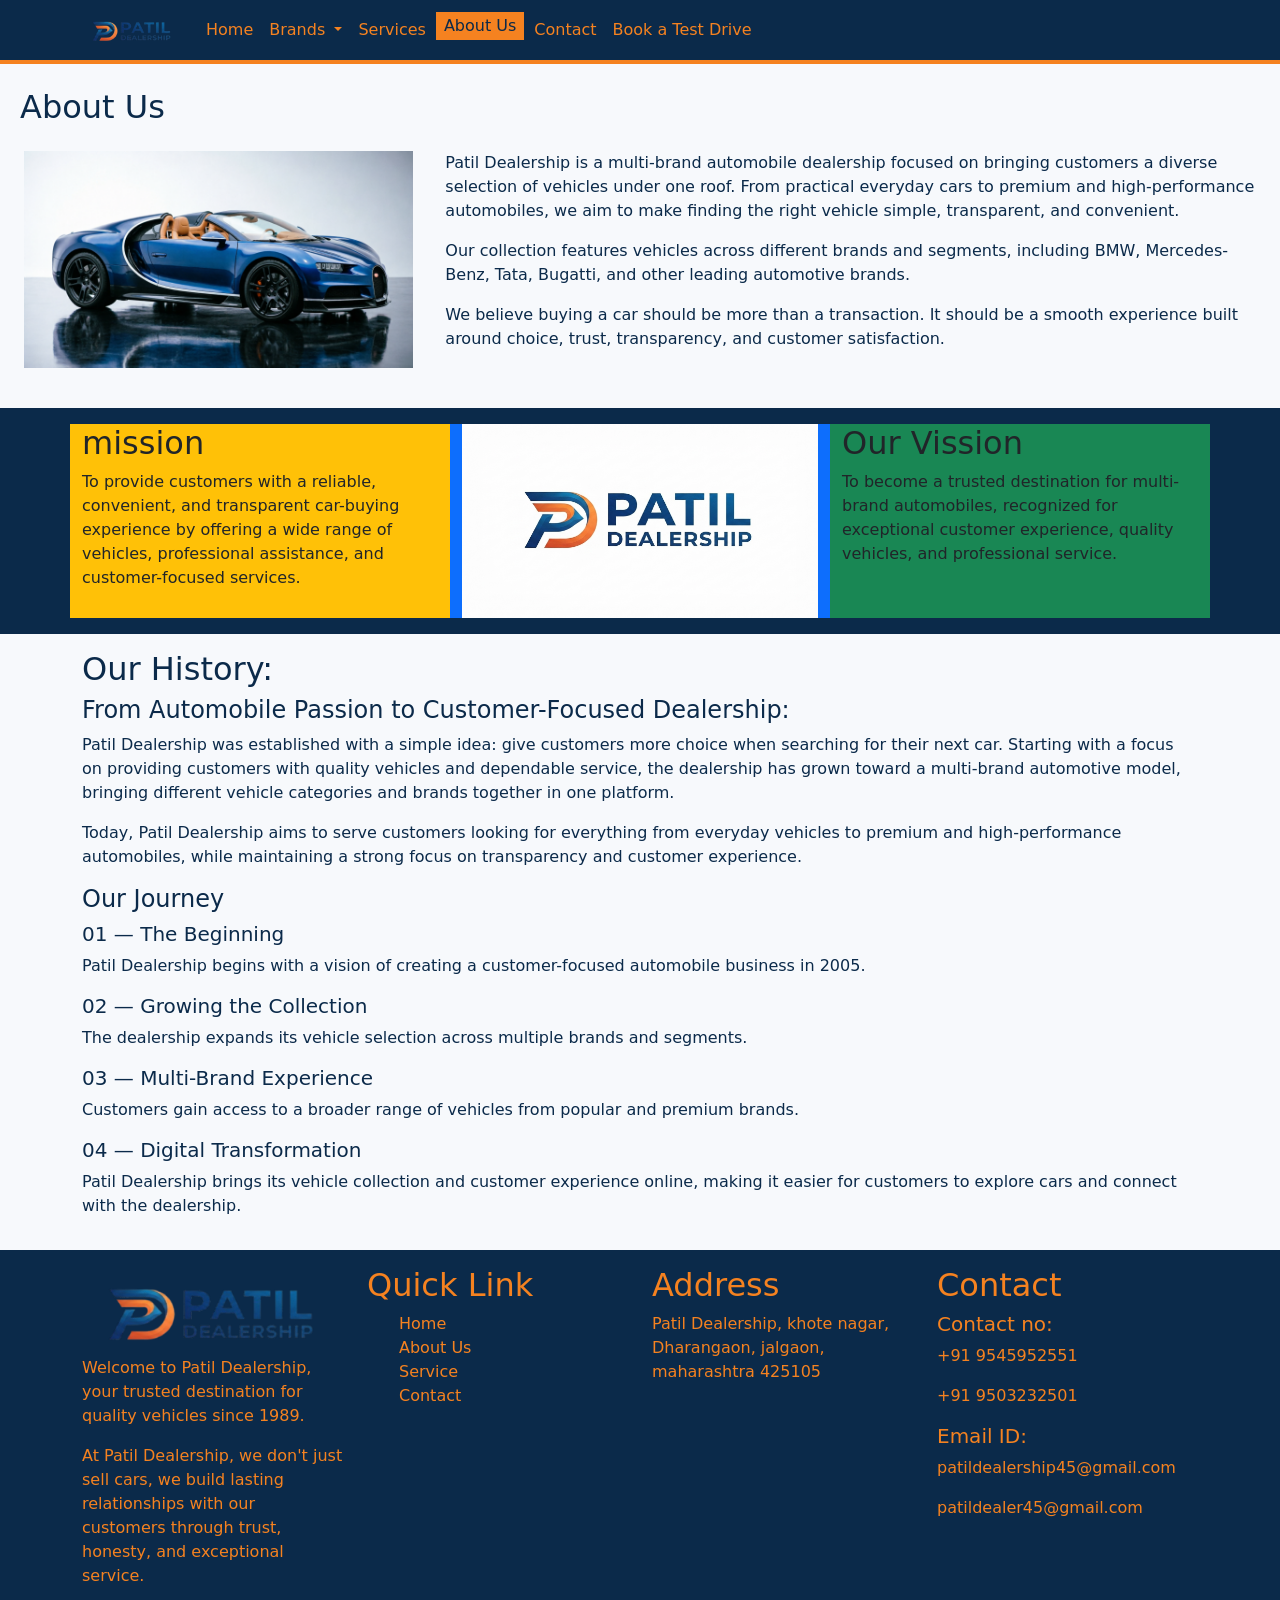
==== about.html @ 998c2dd3 "practice" ====
<!doctype html>
<html lang="en">
    <head>
        <meta charset="utf-8">
        <meta name="viewport" content="width=device-width, initial-scale=1">
        <title>Index</title>

        <link
            href="https://cdn.jsdelivr.net/npm/bootstrap@5.3.8/dist/css/bootstrap.min.css"
            rel="stylesheet"
            integrity="sha384-sRIl4kxILFvY47J16cr9ZwB07vP4J8+LH7qKQnuqkuIAvNWLzeN8tE5YBujZqJLB"
            crossorigin="anonymous">

        <link rel="stylesheet" href="css/style.css">
    </head>
    <body class="primary-bg">
        <header>
            <nav class="navbar navbar-expand-lg secondery-bg">
                <div class="container">
                    <a class="navbar-brand" href="#"><img src="images/logo.png"
                            alt width="100"></a>
                    <button class="navbar-toggler" type="button"
                        data-bs-toggle="collapse"
                        data-bs-target="#navbarSupportedContent"
                        aria-controls="navbarSupportedContent"
                        aria-expanded="false" aria-label="Toggle navigation">
                        <span class="navbar-toggler-icon"></span>
                    </button>
                    <div class="collapse navbar-collapse"
                        id="navbarSupportedContent">
                        <ul class="navbar-nav me-auto mb-2 mb-lg-0">
                            <li class="nav-item ">
                                <a class="nav-link text-nav secondery-text"
                                    href="index.html">Home</a>
                            </li>
                            <li class="nav-item dropdown">
                                <a
                                    class="nav-link text-nav dropdown-toggle secondery-text"
                                    href="#"
                                    role="button" data-bs-toggle="dropdown"
                                    aria-expanded="false">
                                    Brands
                                </a>
                                <ul class="dropdown-menu">
                                    <li><a
                                            class="dropdown-item text-nav secondery-text"
                                            href="#">BMW</a></li>
                                    <li><a
                                            class="dropdown-item text-nav secondery-text"
                                            href="#">Mercedes-Benz</a></li>
                                    <li><a
                                            class="dropdown-item text-nav secondery-text"
                                            href="#">Audi</a></li>
                                    <li><a
                                            class="dropdown-item text-nav secondery-text"
                                            href="#">Tata</a></li>
                                </ul>
                            </li>

                            <!-- <li class="nav-item dropdown">
                                <a class="nav-link text-nav dropdown-toggle"
                                    href="#"
                                    role="button" data-bs-toggle="dropdown"
                                    aria-expanded="false">
                                    SERVICES
                                </a>
                                <ul class="dropdown-menu">
                                    <li><a class="dropdown-item text-nav"
                                            href="#">Car Service</a></li>
                                    <li><a class="dropdown-item text-nav"
                                            href="#">Maintenance</a></li>
                                    <li><a class="dropdown-item text-nav"
                                            href="#">Genuine Spare
                                            Parts</a></li>
                                </ul>
                            </li> -->

                            <li class="nav-item">
                                <a class="nav-link text-nav secondery-text"
                                    href="services.html">Services</a>
                            </li>

                            <li class="nav-item ">
                                <a
                                    class="nav-link text-nav secondery-text active-menu"
                                    href="about.html">About
                                    Us</a>
                            </li>

                            <!-- <li class="nav-item dropdown">
                                <a class="nav-link text-nav dropdown-toggle"
                                    href="#"
                                    role="button" data-bs-toggle="dropdown"
                                    aria-expanded="false">
                                    SERVICES
                                </a>
                                <ul class="dropdown-menu">
                                    <li><a class="dropdown-item text-nav"
                                            href="#">Photo</a></li>
                                    <li><a class="dropdown-item text-nav"
                                            href="#">Video</a></li>
                                </ul>
                            </li> -->

                            <li class="nav-item">
                                <a class="nav-link text-nav secondery-text"
                                    href="contact.html">Contact</a>
                            </li>

                            <li class="nav-item">
                                <a class="nav-link text-nav secondery-text"
                                    href="test_drive.html">Book a Test
                                    Drive</a></li>
                        </ul>
                    </div>
                </div>
            </nav>
        </header>

        <main>
            <!-- Section 1 about us start -->
            <section class=" pt-2">
                <div class="container-fluid ">
                    <div class="row p-2">
                        <h2 class="primary-text pt-2">About Us</h2>
                        <div class="col-md-4 p-3 ">
                            <img src="images/bugatti mistral2.png"
                                class="img-fluid ">
                        </div>
                        <div
                            class="col-md-8 p-3 section-bg primary-text  ">
                            <p>Patil Dealership is a multi-brand automobile
                                dealership focused on bringing customers a
                                diverse selection of vehicles under one roof.
                                From practical everyday cars to premium and
                                high-performance automobiles, we aim to make
                                finding the right vehicle simple, transparent,
                                and convenient.</p>
                            <p>Our collection features vehicles across different
                                brands and segments, including BMW,
                                Mercedes-Benz, Tata, Bugatti, and other leading
                                automotive brands.</p>
                            <p>We believe buying a car should be more than a
                                transaction. It should be a smooth experience
                                built around choice, trust, transparency, and
                                customer satisfaction.</p>
                        </div>
                    </div>
                </div>
            </section>
            <!-- Section 1 about us start -->

            <!-- section 2 start -->
            <section class="mt-3 secondery-bg p-3">
                <div class="container ">
                    <div class="row ">
                        <div class="col-4 bg-warning ">
                            <h2>mission</h2>
                            <p>To provide customers with a reliable, convenient,
                                and transparent car-buying experience by
                                offering a wide range of vehicles, professional
                                assistance, and customer-focused services.</p>
                        </div>
                        <div class="col-4 bg-primary">
                            <img src="images/1788269837958.png" alt="LOGO"
                                class="img-fluid">
                        </div>
                        <div class="col-4 bg-success">
                            <h2>Our Vission</h2>
                            <p>To become a trusted destination for multi-brand
                                automobiles, recognized for exceptional customer
                                experience, quality vehicles, and professional
                                service.</p>
                        </div>
                    </div>
                </div>
            </section>
            <!-- section 2 start -->

            <!-- section 3 history start -->
            <section class="mt-3">
                <div class="container ">
                    <div class="row">
                        <div class="col-md-12 primary-text">
                            <h2>Our History:</h2>
                            <h4>From Automobile Passion to Customer-Focused
                                Dealership:</h4>
                            <p>Patil Dealership was established with a simple
                                idea: give customers more choice when searching
                                for their next car. Starting with a focus on
                                providing customers
                                with quality vehicles and dependable service,
                                the dealership has grown toward a multi-brand
                                automotive model, bringing different vehicle
                                categories and brands together in one
                                platform.</p>
                            <p>Today, Patil Dealership aims to serve customers
                                looking for everything from everyday vehicles to
                                premium and high-performance automobiles, while
                                maintaining a strong focus on transparency and
                                customer experience.</p>

                            <h4>Our Journey</h4>

                            <h5>01 — The Beginning</h5>
                            <p>Patil Dealership begins with a vision of
                                creating a customer-focused automobile
                                business in 2005.</p>

                            <h5>02 — Growing the Collection</h5>
                            <p>
                                The dealership expands its vehicle selection
                                across multiple brands and segments.</p>

                            <h5> 03 — Multi-Brand Experience</h5>
                            <p>Customers gain access to a broader range of
                                vehicles from popular and premium brands.</p>

                            <h5> 04 — Digital Transformation</h5>
                            <p>Patil Dealership brings its vehicle collection
                                and customer experience online, making it easier
                                for customers to explore cars and connect with
                                the dealership.</p>

                        </div>
                    </div>
                </div>
            </section>
            <!-- section 3 history start -->
        </main>

        <footer class="secondery-bg mt-3 pt-3">
            <div class="container">
                <div class="row">
                    <div class="col-md-3 secondery-text">
                        <img src="images/logo.png" alt="logo" class="img-fluid">
                        <p>Welcome to Patil Dealership, your trusted destination
                            for quality vehicles since 1989. </p>
                        <p>At Patil
                            Dealership, we don't just sell cars, we build
                            lasting relationships with our customers through
                            trust, honesty, and exceptional service.</p>
                    </div>
                    <div class="col-md-3 secondery-text">
                        <h2>Quick Link</h2>
                        <ul class="list-style-none secondery-text">
                            <li><a href="index.html"
                                    class="nav-link">Home</a></li>
                            <li><a href="about.html" class="nav-link">About
                                    Us</a></li>
                            <li><a href="services.html"
                                    class="nav-link">Service</a></li>
                            <li><a href="contact.html" class="nav-link">Contact
                                </a></li>
                        </ul>
                    </div>
                    <div class="col-md-3 secondery-text">
                        <h2>Address </h2>
                        <p>Patil Dealership, khote nagar, Dharangaon, jalgaon,
                            maharashtra 425105</p>
                    </div>
                    <div class="col-md-3 secondery-text">
                        <h2>Contact </h2>
                        <h5>Contact no:</h5>
                        <p> +91 9545952551</p>
                        <p> +91 9503232501</p>
                        <h5>Email ID:</h5>
                        <p> patildealership45@gmail.com</p>
                        <p> patildealer45@gmail.com</p>
                    </div>
                </div>
            </div>
        </footer>

        <script
            src="https://cdn.jsdelivr.net/npm/bootstrap@5.3.8/dist/js/bootstrap.bundle.min.js"
            integrity="sha384-FKyoEForCGlyvwx9Hj09JcYn3nv7wiPVlz7YYwJrWVcXK/BmnVDxM+D2scQbITxI"
            crossorigin="anonymous"></script>
    </body>
</html>
---- css/style.css ----
header {
    position: sticky;
    top: 0px;
    z-index: 1000;
    border-bottom: 4px solid #F58220;
}

.primary-text {
    color: #0B2A4A;
}

.secondery-text {
    color: #F58220;
}

.primary-bg {
    background-color: #F7F9FC;
}

.secondery-bg {
    background-color: #0B2A4A;
}

.nav-link:hover {
    color: #0B2A4A;
    background-color: #F58220;
    border: 2px solid #0B2A4A;
    padding-top: 2px;
    padding-bottom: 2px;
}

.active-menu {
    color: #0B2A4A;
    background-color: #F58220;
    border: 2px solid #0B2A4A;
    padding-top: 2px;
    padding-bottom: 2px;
}


.secodery-btn {
    color: #0B2A4A;
    background-color: #F58220;
}

.secodery-btn:hover {
    color: #F58220;
    background-color: #0B2A4A;
    border: 4px solid #F58220;
}

.primary-btn {
    color: #F58220;
    background-color: #0B2A4A;
    border: 4px solid #F58220;
}

.primary-btn:hover {
    color: #0B2A4A;
    background-color: #F58220;
    border: 4px solid #0B2A4A;
}



.card {
    background-color: #F58220;
    color: #0B2A4A;
}

.card:hover {
    background-color: #0B2A4A;
    color: #F58220;
    border: 4px solid #F58220;
}

.list-style-none {
    list-style: none;
}
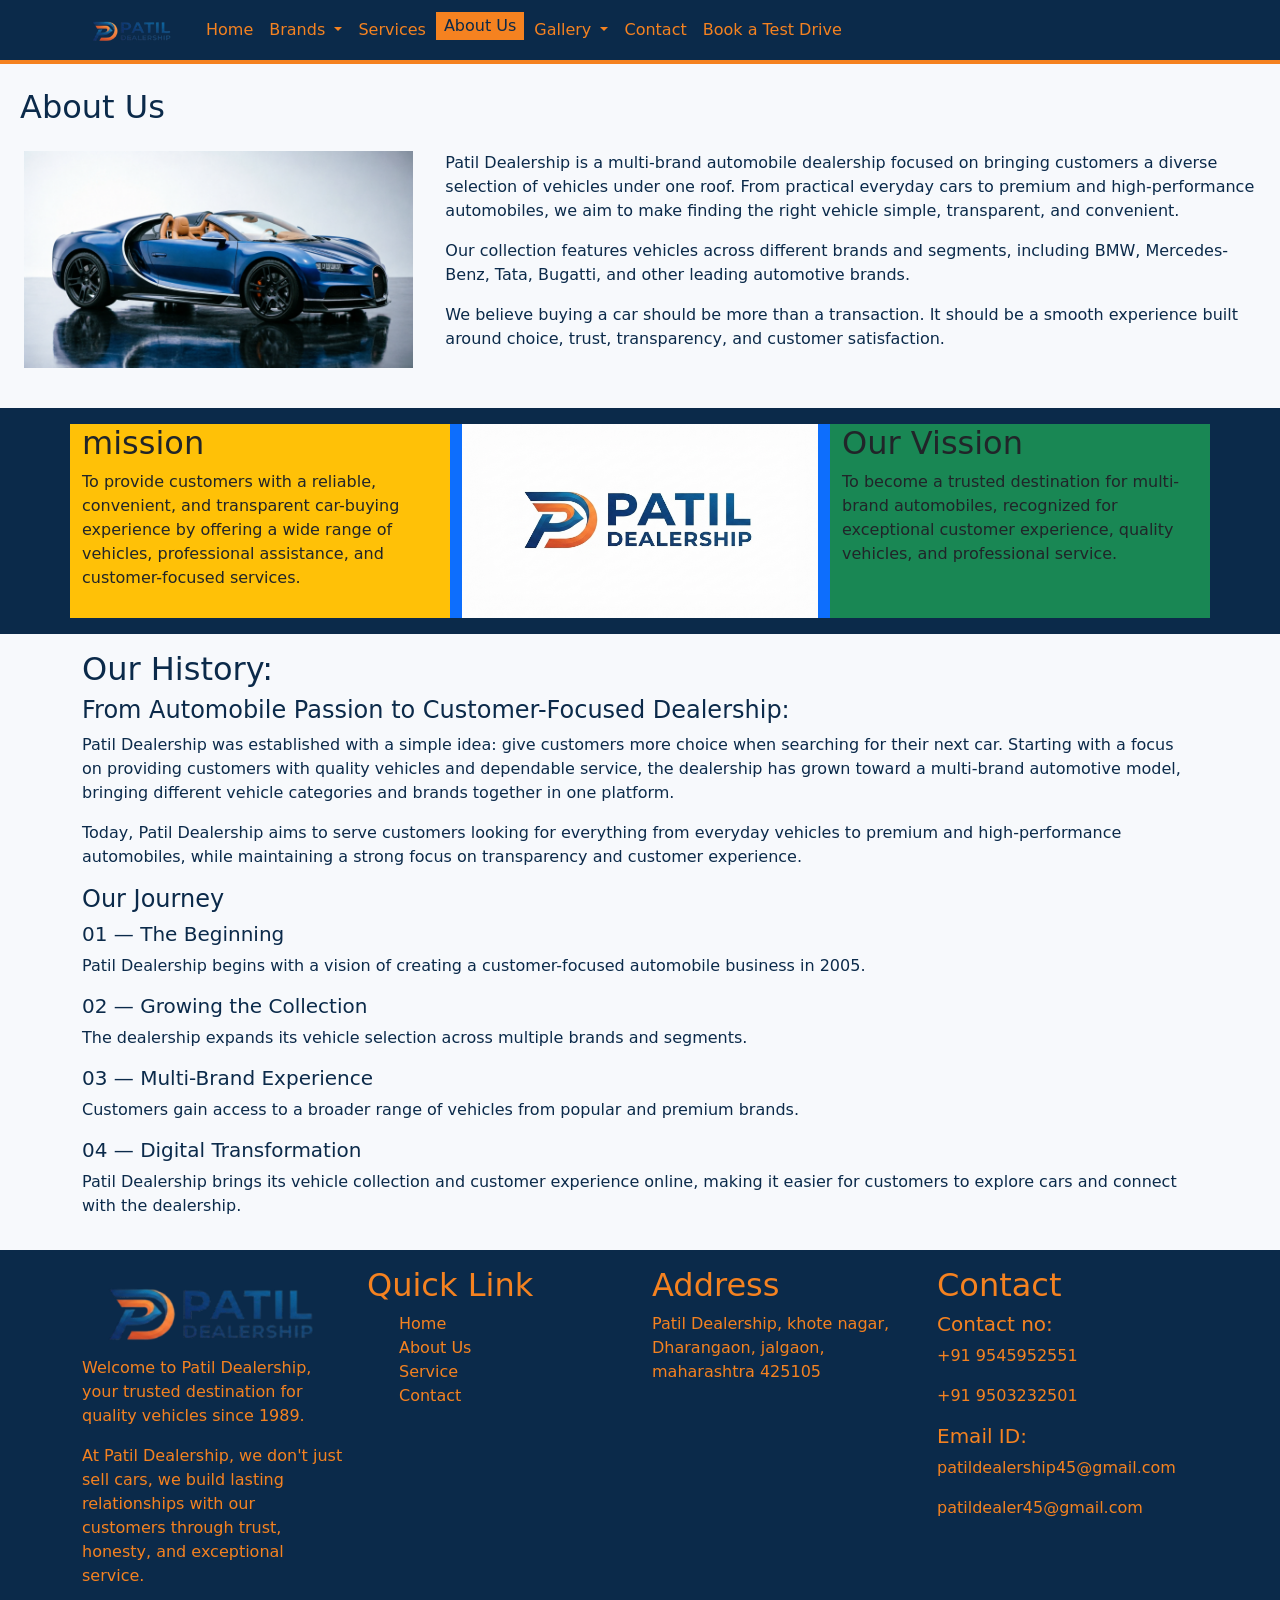
==== commit cee0e0be: "." ====
--- a/about.html
+++ b/about.html
@@ -87,20 +87,20 @@
                                     Us</a>
                             </li>
 
-                            <!-- <li class="nav-item dropdown">
-                                <a class="nav-link text-nav dropdown-toggle"
+                           <li class="nav-item dropdown">
+                                <a class="nav-link text-nav dropdown-toggle  secondery-text"
                                     href="#"
                                     role="button" data-bs-toggle="dropdown"
                                     aria-expanded="false">
-                                    SERVICES
+                                    Gallery
                                 </a>
                                 <ul class="dropdown-menu">
-                                    <li><a class="dropdown-item text-nav"
-                                            href="#">Photo</a></li>
-                                    <li><a class="dropdown-item text-nav"
-                                            href="#">Video</a></li>
+                                    <li><a class="dropdown-item text-nav  secondery-text"
+                                            href="photo.html">Photo</a></li>
+                                    <li><a class="dropdown-item text-nav  secondery-text"
+                                            href="video.html">Video</a></li>
                                 </ul>
-                            </li> -->
+                            </li>
 
                             <li class="nav-item">
                                 <a class="nav-link text-nav secondery-text"
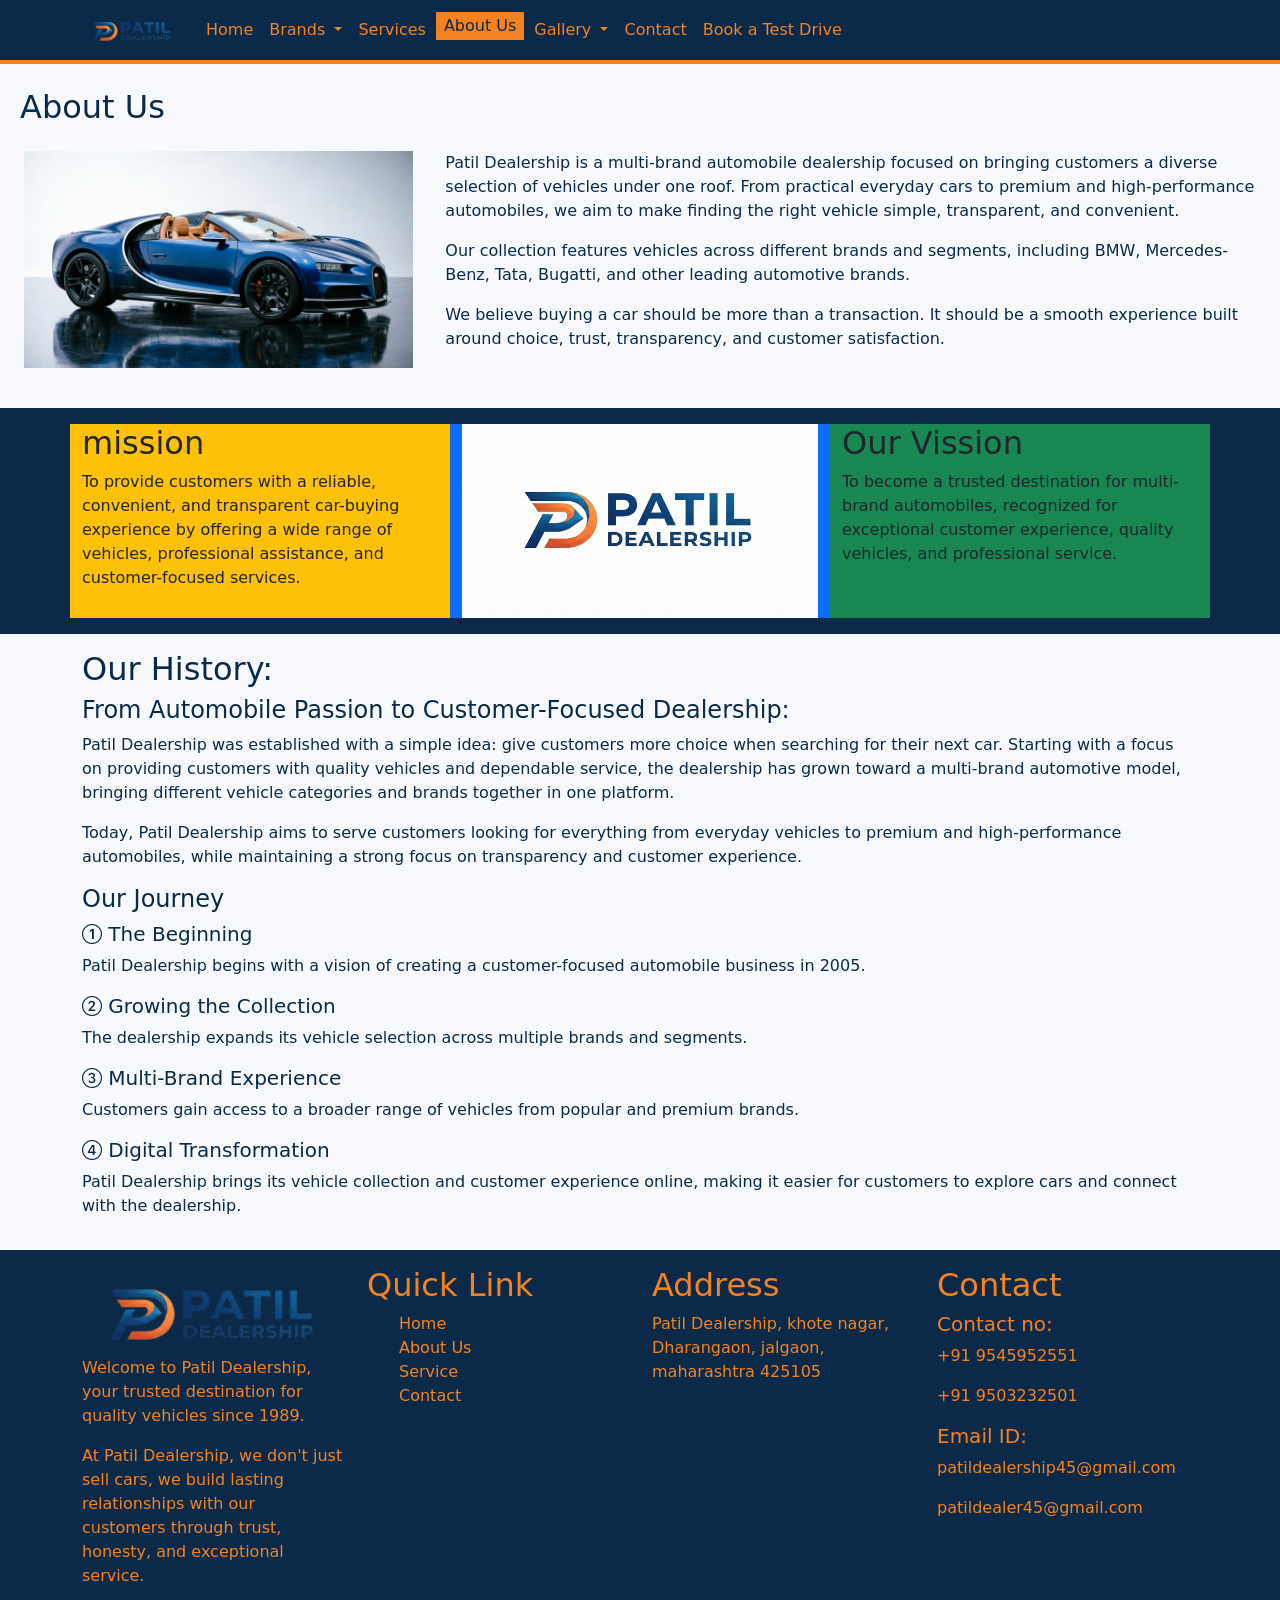
==== commit b231104d: "." ====
--- a/about.html
+++ b/about.html
@@ -10,6 +10,8 @@
             rel="stylesheet"
             integrity="sha384-sRIl4kxILFvY47J16cr9ZwB07vP4J8+LH7qKQnuqkuIAvNWLzeN8tE5YBujZqJLB"
             crossorigin="anonymous">
+        <link rel="stylesheet"
+            href="https://cdn.jsdelivr.net/npm/bootstrap-icons@1.13.1/font/bootstrap-icons.min.css">
 
         <link rel="stylesheet" href="css/style.css">
     </head>
@@ -87,17 +89,20 @@
                                     Us</a>
                             </li>
 
-                           <li class="nav-item dropdown">
-                                <a class="nav-link text-nav dropdown-toggle  secondery-text"
+                            <li class="nav-item dropdown">
+                                <a
+                                    class="nav-link text-nav dropdown-toggle  secondery-text"
                                     href="#"
                                     role="button" data-bs-toggle="dropdown"
                                     aria-expanded="false">
                                     Gallery
                                 </a>
                                 <ul class="dropdown-menu">
-                                    <li><a class="dropdown-item text-nav  secondery-text"
+                                    <li><a
+                                            class="dropdown-item text-nav  secondery-text"
                                             href="photo.html">Photo</a></li>
-                                    <li><a class="dropdown-item text-nav  secondery-text"
+                                    <li><a
+                                            class="dropdown-item text-nav  secondery-text"
                                             href="video.html">Video</a></li>
                                 </ul>
                             </li>
@@ -202,21 +207,21 @@
 
                             <h4>Our Journey</h4>
 
-                            <h5>01 — The Beginning</h5>
+                            <h5><i class="bi bi-1-circle"></i> The Beginning</h5>
                             <p>Patil Dealership begins with a vision of
                                 creating a customer-focused automobile
                                 business in 2005.</p>
 
-                            <h5>02 — Growing the Collection</h5>
+                            <h5><i class="bi bi-2-circle"></i> Growing the Collection</h5>
                             <p>
                                 The dealership expands its vehicle selection
                                 across multiple brands and segments.</p>
 
-                            <h5> 03 — Multi-Brand Experience</h5>
+                            <h5><i class="bi bi-3-circle"></i> Multi-Brand Experience</h5>
                             <p>Customers gain access to a broader range of
                                 vehicles from popular and premium brands.</p>
 
-                            <h5> 04 — Digital Transformation</h5>
+                            <h5> <i class="bi bi-4-circle"></i> Digital Transformation</h5>
                             <p>Patil Dealership brings its vehicle collection
                                 and customer experience online, making it easier
                                 for customers to explore cars and connect with
--- a/css/style.css
+++ b/css/style.css
@@ -19,6 +19,10 @@
 
 .secondery-bg {
     background-color: #0B2A4A;
+}
+
+.third-bg{
+    background-color: #F58220;
 }
 
 .nav-link:hover {
@@ -61,7 +65,18 @@
     border: 4px solid #0B2A4A;
 }
 
+.normal-btn{
+    color: #F58220;
+    background-color: #0B2A4A;
+    border-radius: 6px;
+}
 
+.normal-btn:hover{
+    color: #0B2A4A;
+    background-color: #F58220;
+    border-radius: 6px;
+    transform: scale(1.1);
+}
 
 .card {
     background-color: #F58220;
@@ -76,4 +91,22 @@
 
 .list-style-none {
     list-style: none;
+}
+
+.icon_size{
+    font-size: 50px;
+}
+
+.align_center{
+    display: flex;
+    justify-content: center;
+
+}
+.bi-pin-map-fill{
+    font-size: 25px;
+    color: #0B2A4A;
+}
+.bi-telephone{
+    font-size: 25px;
+    color: #0B2A4A;
 }
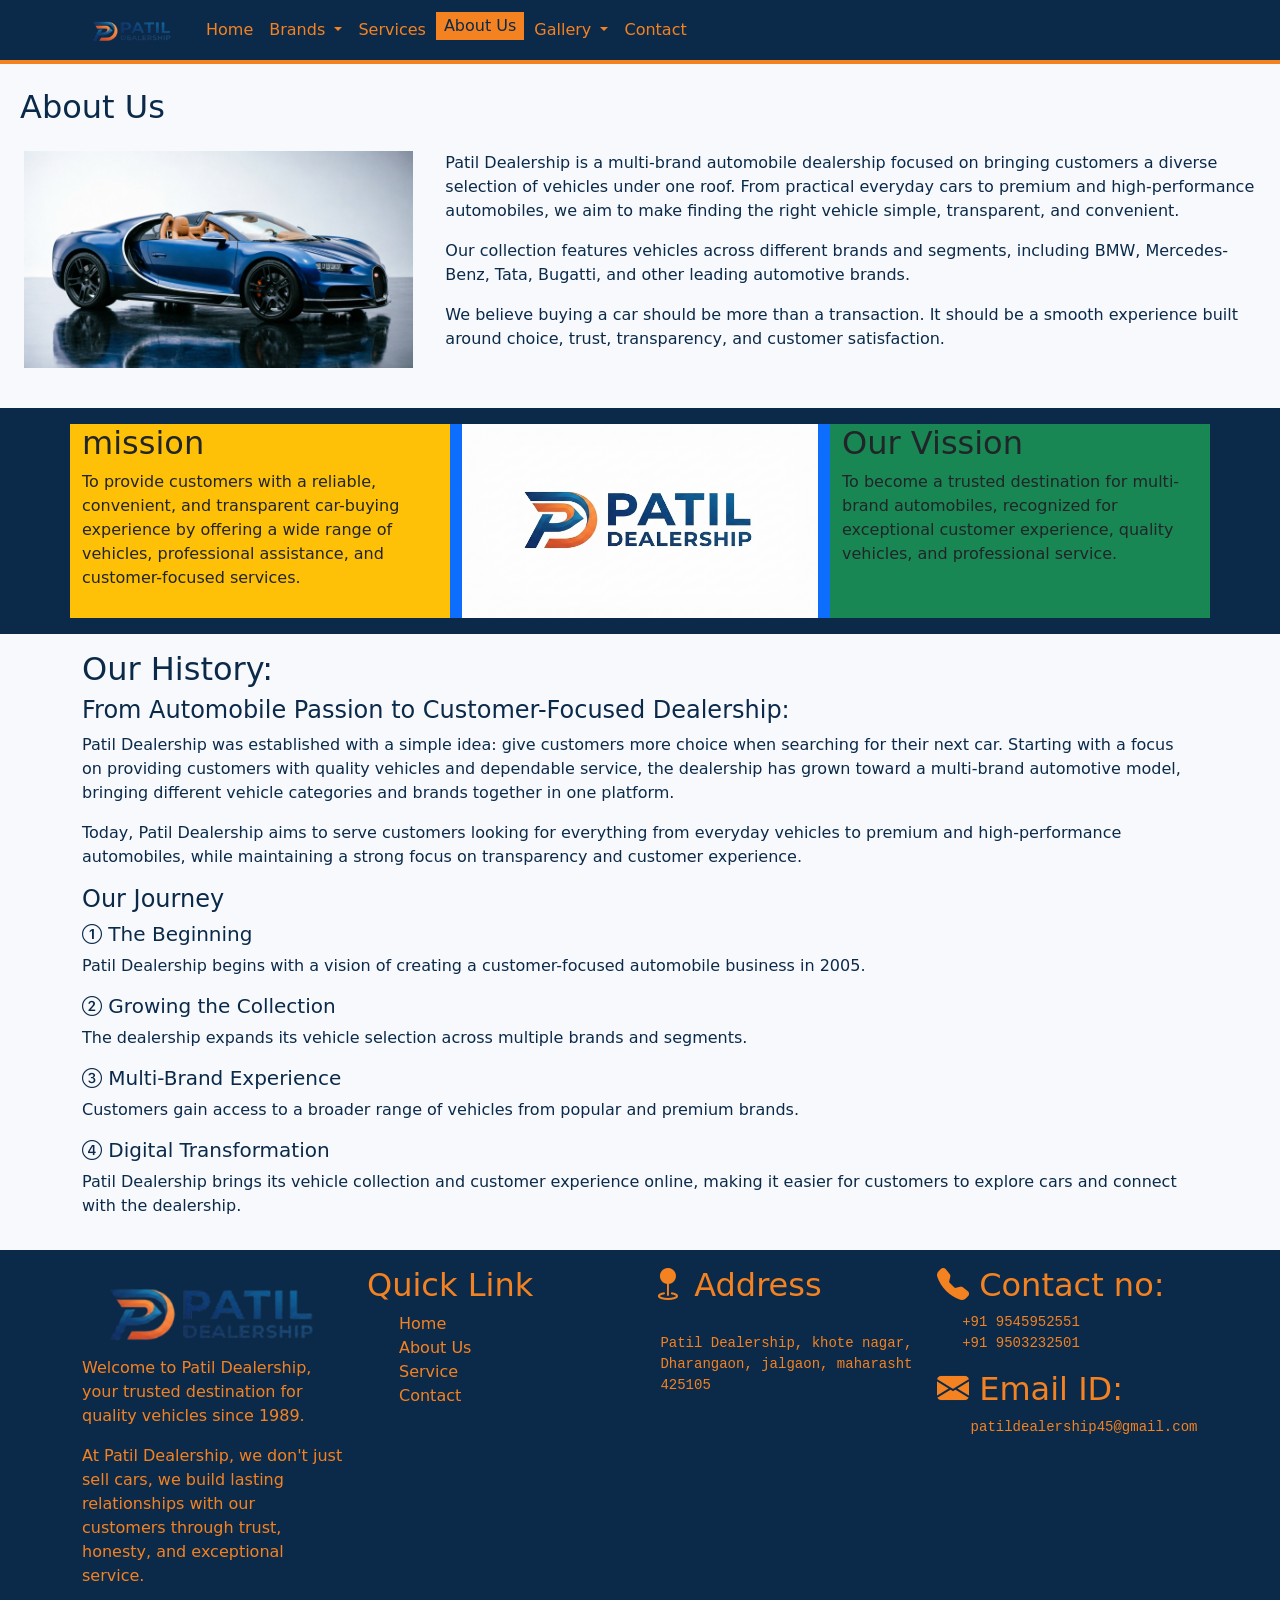
==== commit d61558c0: "." ====
--- a/about.html
+++ b/about.html
@@ -10,6 +10,10 @@
             rel="stylesheet"
             integrity="sha384-sRIl4kxILFvY47J16cr9ZwB07vP4J8+LH7qKQnuqkuIAvNWLzeN8tE5YBujZqJLB"
             crossorigin="anonymous">
+
+            <link rel="stylesheet"
+            href="https://cdn.jsdelivr.net/npm/bootstrap-icons@1.13.1/font/bootstrap-icons.min.css">
+            
         <link rel="stylesheet"
             href="https://cdn.jsdelivr.net/npm/bootstrap-icons@1.13.1/font/bootstrap-icons.min.css">
 
@@ -46,36 +50,18 @@
                                 <ul class="dropdown-menu">
                                     <li><a
                                             class="dropdown-item text-nav secondery-text"
-                                            href="#">BMW</a></li>
-                                    <li><a
-                                            class="dropdown-item text-nav secondery-text"
-                                            href="#">Mercedes-Benz</a></li>
-                                    <li><a
-                                            class="dropdown-item text-nav secondery-text"
-                                            href="#">Audi</a></li>
-                                    <li><a
-                                            class="dropdown-item text-nav secondery-text"
-                                            href="#">Tata</a></li>
+                                            href="bmw.html">BMW</a></li>
+                                    <li><a
+                                            class="dropdown-item text-nav secondery-text"
+                                            href="mercedes.html">Mercedes-Benz</a></li>
+                                    <li><a
+                                            class="dropdown-item text-nav secondery-text"
+                                            href="bugatti.html">Bugatti</a></li>
+                                    <li><a
+                                            class="dropdown-item text-nav secondery-text"
+                                            href="tata.html">Tata</a></li>
                                 </ul>
                             </li>
-
-                            <!-- <li class="nav-item dropdown">
-                                <a class="nav-link text-nav dropdown-toggle"
-                                    href="#"
-                                    role="button" data-bs-toggle="dropdown"
-                                    aria-expanded="false">
-                                    SERVICES
-                                </a>
-                                <ul class="dropdown-menu">
-                                    <li><a class="dropdown-item text-nav"
-                                            href="#">Car Service</a></li>
-                                    <li><a class="dropdown-item text-nav"
-                                            href="#">Maintenance</a></li>
-                                    <li><a class="dropdown-item text-nav"
-                                            href="#">Genuine Spare
-                                            Parts</a></li>
-                                </ul>
-                            </li> -->
 
                             <li class="nav-item">
                                 <a class="nav-link text-nav secondery-text"
@@ -111,11 +97,6 @@
                                 <a class="nav-link text-nav secondery-text"
                                     href="contact.html">Contact</a>
                             </li>
-
-                            <li class="nav-item">
-                                <a class="nav-link text-nav secondery-text"
-                                    href="test_drive.html">Book a Test
-                                    Drive</a></li>
                         </ul>
                     </div>
                 </div>
@@ -260,18 +241,19 @@
                         </ul>
                     </div>
                     <div class="col-md-3 secondery-text">
-                        <h2>Address </h2>
-                        <p>Patil Dealership, khote nagar, Dharangaon, jalgaon,
-                            maharashtra 425105</p>
-                    </div>
-                    <div class="col-md-3 secondery-text">
-                        <h2>Contact </h2>
-                        <h5>Contact no:</h5>
-                        <p> +91 9545952551</p>
-                        <p> +91 9503232501</p>
-                        <h5>Email ID:</h5>
-                        <p> patildealership45@gmail.com</p>
-                        <p> patildealer45@gmail.com</p>
+                        <h2><i class="bi bi-geo-fill"></i> Address </h2>
+                        <pre>    
+ Patil Dealership, khote nagar,
+ Dharangaon, jalgaon, maharashtra
+ 425105</pre>
+                    </div>
+                    <div class="col-md-3 secondery-text">
+                        
+                        <h2><i class="bi bi-telephone-fill"></i> Contact no:</h2>
+                        <pre>   +91 9545952551 
+   +91 9503232501 </pre>
+                        <h2><i class="bi bi-envelope-fill"></i> Email ID:</h2>
+                        <pre>    patildealership45@gmail.com</pre>
                     </div>
                 </div>
             </div>
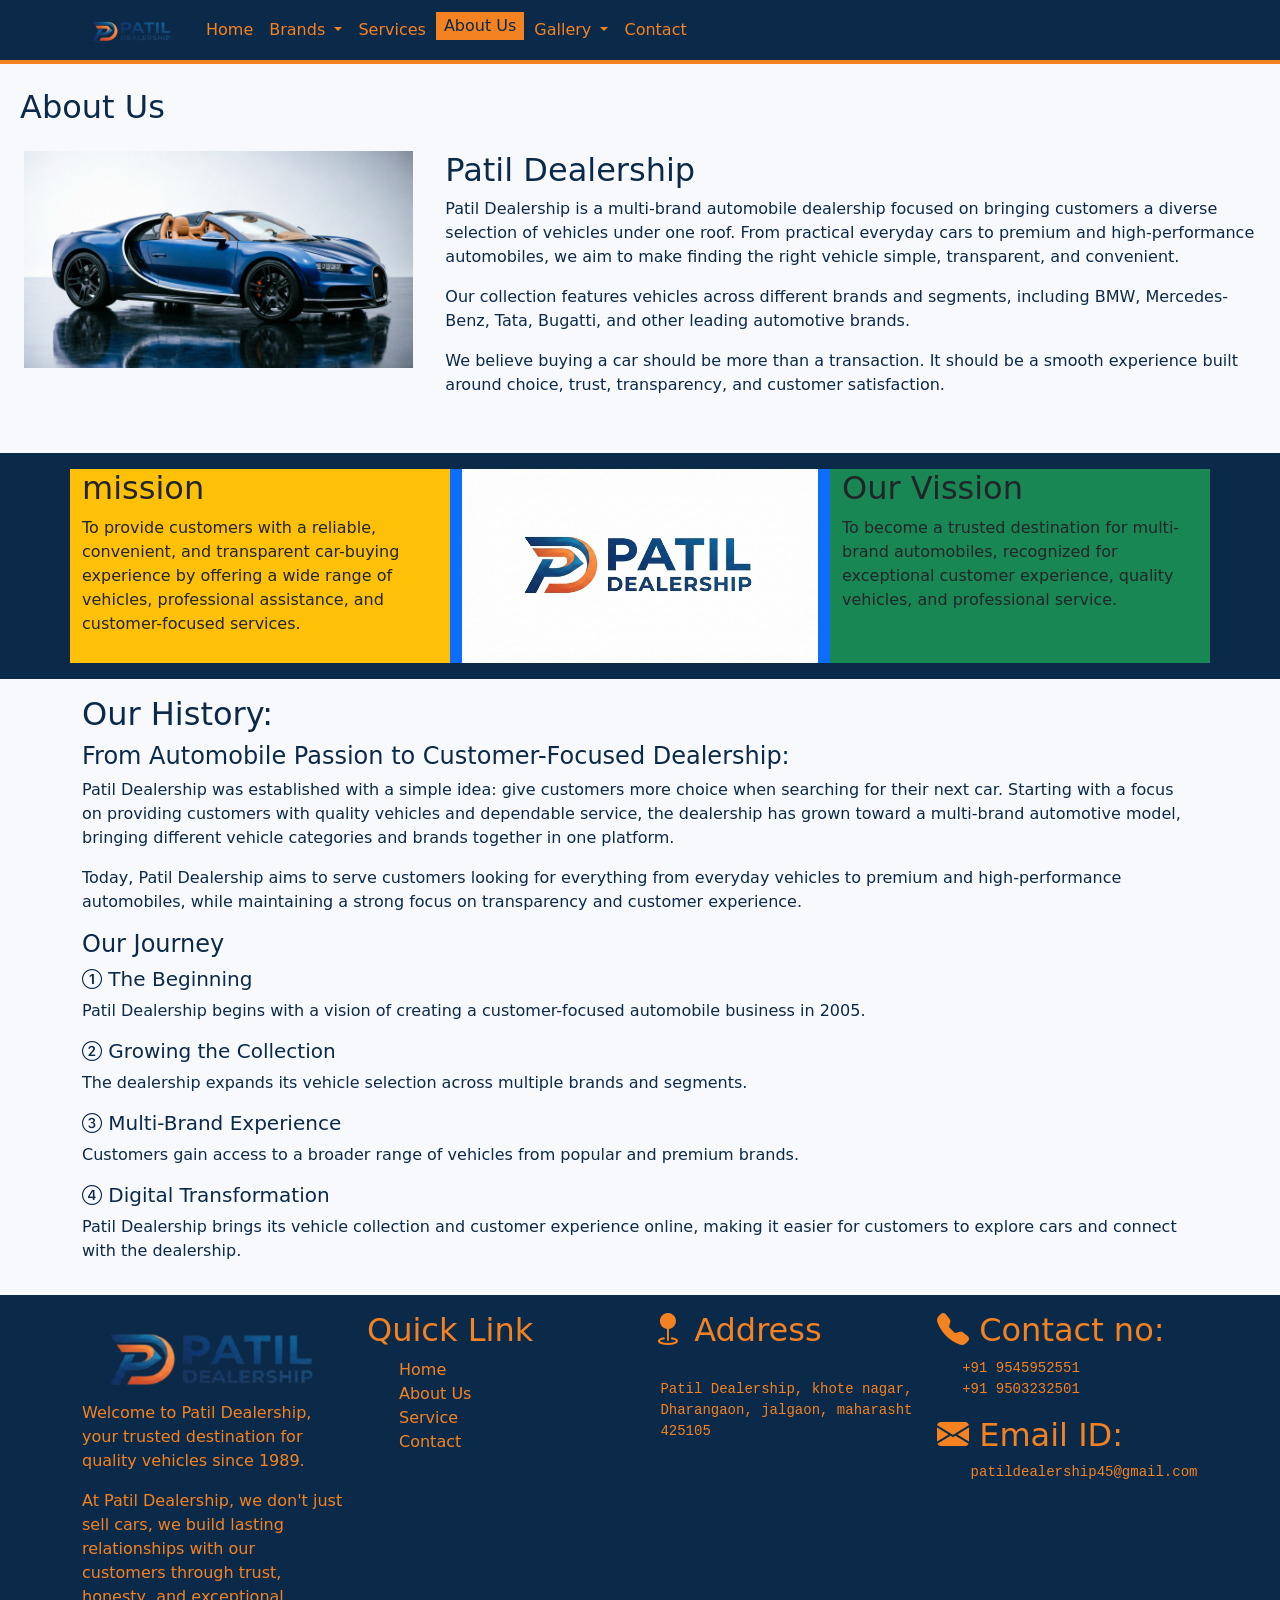
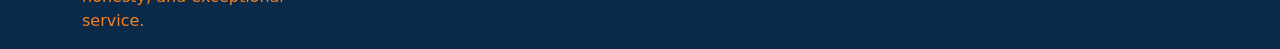
==== commit dffdc067: "adding info" ====
--- a/about.html
+++ b/about.html
@@ -115,6 +115,7 @@
                         </div>
                         <div
                             class="col-md-8 p-3 section-bg primary-text  ">
+                            <h2>Patil Dealership</h2>
                             <p>Patil Dealership is a multi-brand automobile
                                 dealership focused on bringing customers a
                                 diverse selection of vehicles under one roof.
--- a/css/style.css
+++ b/css/style.css
@@ -45,6 +45,7 @@
 .secodery-btn {
     color: #0B2A4A;
     background-color: #F58220;
+    
 }
 
 .secodery-btn:hover {
@@ -109,4 +110,8 @@
 .bi-telephone{
     font-size: 25px;
     color: #0B2A4A;
+}
+
+.card_height{
+    height: 530px;
 }
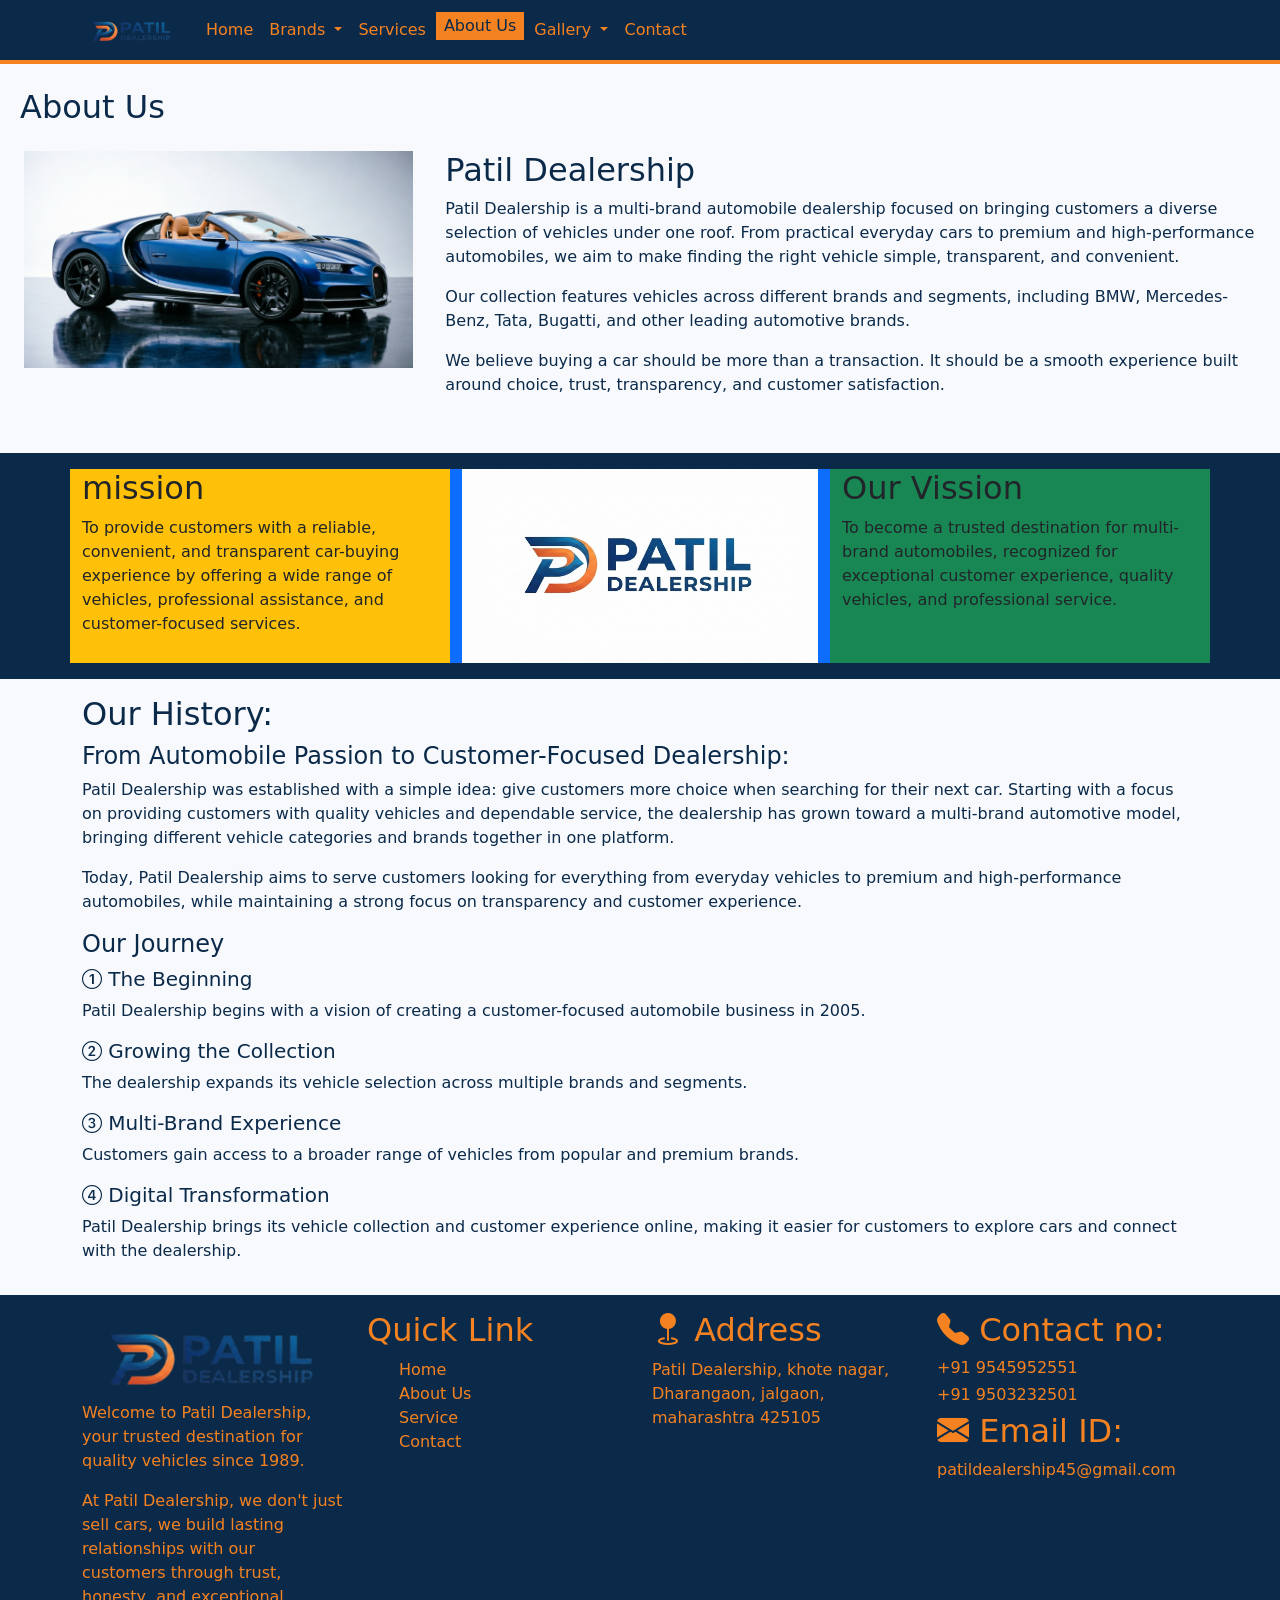
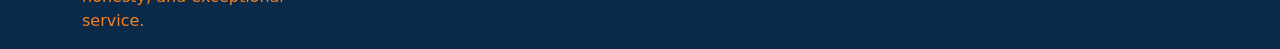
==== commit 8730dbd2: "." ====
--- a/about.html
+++ b/about.html
@@ -11,9 +11,9 @@
             integrity="sha384-sRIl4kxILFvY47J16cr9ZwB07vP4J8+LH7qKQnuqkuIAvNWLzeN8tE5YBujZqJLB"
             crossorigin="anonymous">
 
-            <link rel="stylesheet"
+        <link rel="stylesheet"
             href="https://cdn.jsdelivr.net/npm/bootstrap-icons@1.13.1/font/bootstrap-icons.min.css">
-            
+
         <link rel="stylesheet"
             href="https://cdn.jsdelivr.net/npm/bootstrap-icons@1.13.1/font/bootstrap-icons.min.css">
 
@@ -25,7 +25,7 @@
                 <div class="container">
                     <a class="navbar-brand" href="#"><img src="images/logo.png"
                             alt width="100"></a>
-                    <button class="navbar-toggler" type="button"
+                    <button class="navbar-toggler third-bg" type="button"
                         data-bs-toggle="collapse"
                         data-bs-target="#navbarSupportedContent"
                         aria-controls="navbarSupportedContent"
@@ -189,21 +189,25 @@
 
                             <h4>Our Journey</h4>
 
-                            <h5><i class="bi bi-1-circle"></i> The Beginning</h5>
+                            <h5><i class="bi bi-1-circle"></i> The
+                                Beginning</h5>
                             <p>Patil Dealership begins with a vision of
                                 creating a customer-focused automobile
                                 business in 2005.</p>
 
-                            <h5><i class="bi bi-2-circle"></i> Growing the Collection</h5>
+                            <h5><i class="bi bi-2-circle"></i> Growing the
+                                Collection</h5>
                             <p>
                                 The dealership expands its vehicle selection
                                 across multiple brands and segments.</p>
 
-                            <h5><i class="bi bi-3-circle"></i> Multi-Brand Experience</h5>
+                            <h5><i class="bi bi-3-circle"></i> Multi-Brand
+                                Experience</h5>
                             <p>Customers gain access to a broader range of
                                 vehicles from popular and premium brands.</p>
 
-                            <h5> <i class="bi bi-4-circle"></i> Digital Transformation</h5>
+                            <h5> <i class="bi bi-4-circle"></i> Digital
+                                Transformation</h5>
                             <p>Patil Dealership brings its vehicle collection
                                 and customer experience online, making it easier
                                 for customers to explore cars and connect with
@@ -220,8 +224,10 @@
             <div class="container">
                 <div class="row">
                     <div class="col-md-3 secondery-text">
-                        <img src="images/logo.png" alt="logo" class="img-fluid">
-                        <p>Welcome to Patil Dealership, your trusted destination
+                        <img src="images/logo.png" alt="logo"
+                            class="img-fluid">
+                        <p>Welcome to Patil Dealership, your trusted
+                            destination
                             for quality vehicles since 1989. </p>
                         <p>At Patil
                             Dealership, we don't just sell cars, we build
@@ -237,24 +243,25 @@
                                     Us</a></li>
                             <li><a href="services.html"
                                     class="nav-link">Service</a></li>
-                            <li><a href="contact.html" class="nav-link">Contact
+                            <li><a href="contact.html"
+                                    class="nav-link">Contact
                                 </a></li>
                         </ul>
                     </div>
                     <div class="col-md-3 secondery-text">
                         <h2><i class="bi bi-geo-fill"></i> Address </h2>
-                        <pre>    
- Patil Dealership, khote nagar,
- Dharangaon, jalgaon, maharashtra
- 425105</pre>
-                    </div>
-                    <div class="col-md-3 secondery-text">
-                        
-                        <h2><i class="bi bi-telephone-fill"></i> Contact no:</h2>
-                        <pre>   +91 9545952551 
-   +91 9503232501 </pre>
-                        <h2><i class="bi bi-envelope-fill"></i> Email ID:</h2>
-                        <pre>    patildealership45@gmail.com</pre>
+                        <p> Patil Dealership, khote nagar, Dharangaon,
+                            jalgaon, maharashtra 425105</p>
+                    </div>
+                    <div class="col-md-3 secondery-text">
+
+                        <h2><i class="bi bi-telephone-fill"></i> Contact
+                            no:</h2>
+                        <h6>+91 9545952551</h6>
+                        <h6>+91 9503232501 </h6>
+                        <h2><i class="bi bi-envelope-fill"></i> Email
+                            ID:</h2>
+                        <p> patildealership45@gmail.com</p>
                     </div>
                 </div>
             </div>
--- a/css/style.css
+++ b/css/style.css
@@ -114,4 +114,8 @@
 
 .card_height{
     height: 530px;
-}+}
+.services_card_height{
+    height: 380px;
+}
+
